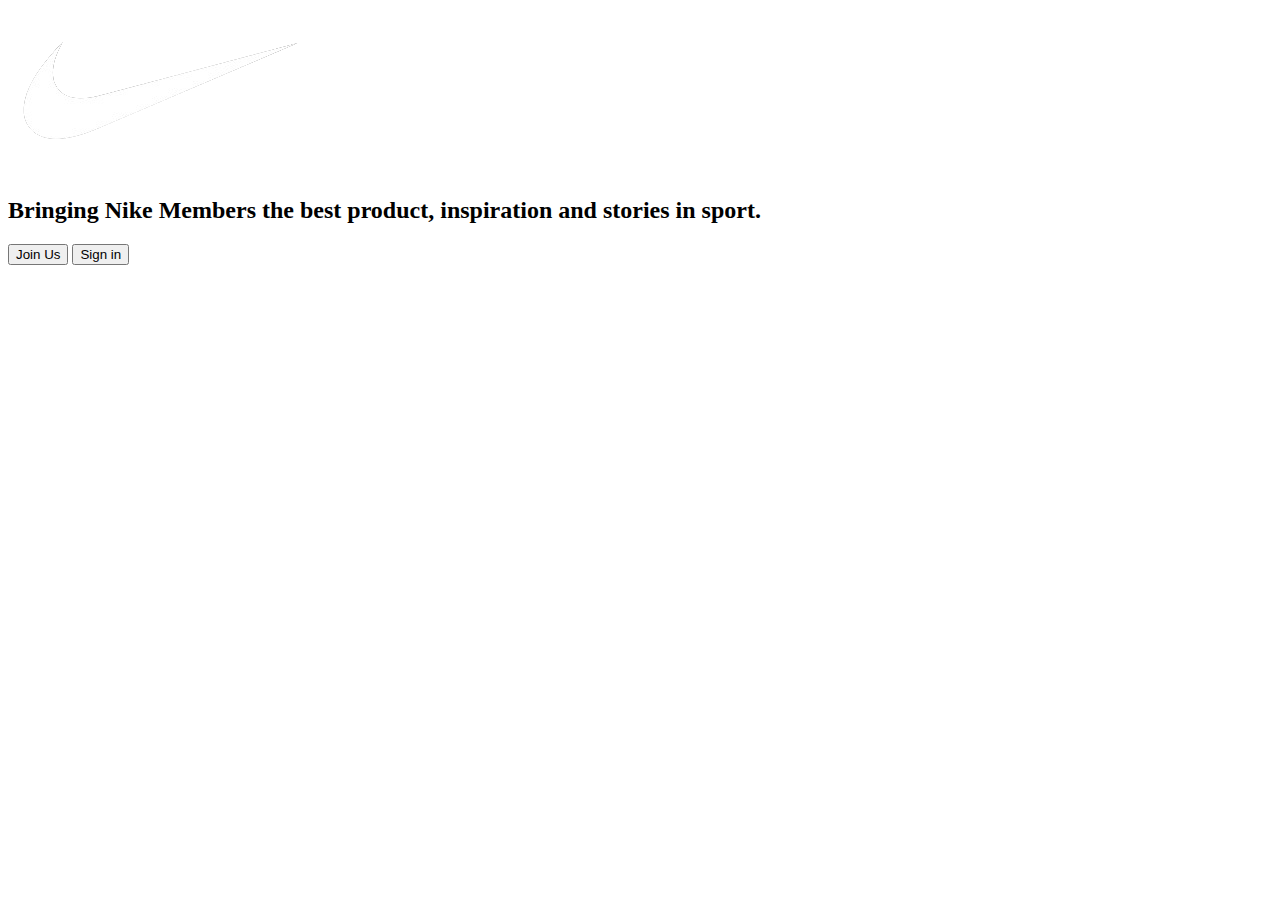
==== index.html @ 128430ad "adding files" ====
<!DOCTYPE html>
<html lang="en">

<head>
  <meta charset="UTF-8">
  <meta name="viewport" content="width=device-width, initial-scale=1.0">
  <title>Nike</title>
  <link rel="stylesheet" href="signup.css">
</head>

<body>
 <header>
    <div class="container2">
      <div class="content">
        <img src="download-removebg-preview (1).png" alt="?">
        <h2>Bringing Nike Members the best product, inspiration and stories in sport.</h2>
      <div class="btn">
       <a href="signup.html"> <button>Join Us</button></a>
        <button>Sign in</button>
      </div>
    </div> 
    </div>
  </header>
</body>
</html>
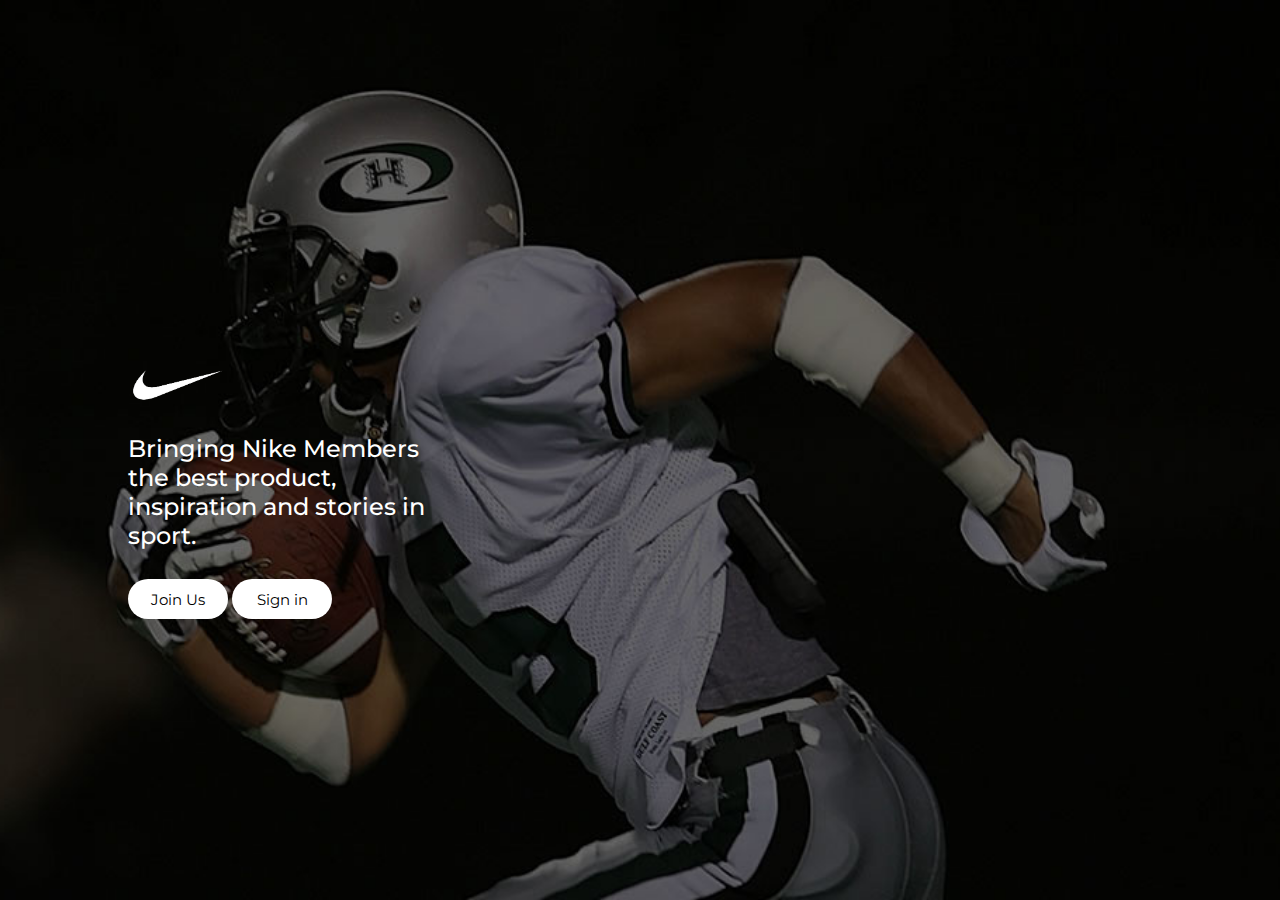
==== commit 6bbe5462: "Update index.html" ====
--- a/index.html
+++ b/index.html
@@ -5,7 +5,7 @@
   <meta charset="UTF-8">
   <meta name="viewport" content="width=device-width, initial-scale=1.0">
   <title>Nike</title>
-  <link rel="stylesheet" href="signup.css">
+  <link rel="stylesheet" href="style.css">
 </head>
 
 <body>
@@ -22,4 +22,4 @@
     </div>
   </header>
 </body>
-</html>+</html>
--- a/style.css
+++ b/style.css
@@ -0,0 +1,192 @@
+@import url('https://fonts.googleapis.com/css2?family=Barlow:wght@300&family=Montserrat:wght@300&display=swap');
+* {
+  margin: 0;
+  padding: 0;
+  border: border-box;
+  font-family: Montserrat;
+}
+header{
+  height: 100vh;
+  background-image: url(Homepage_Merchandising.jpg);
+  background-size: cover;
+  background-position: center;
+}.content{
+ padding-top: 350px;
+}
+img{
+  height: 50px;
+  width: 100px;
+  padding: 10px 10%;
+}
+.content h2{
+  color: white;
+  height: 100px;
+  width: 300px;
+  padding: 10px 10%;
+ font-weight: 500;
+ font-family: Montserrat;
+  
+}
+
+.btn button{
+  height: 40px;
+  width: 100px;
+  border-radius: 50px;
+  background-color: white;
+  border: none;
+  font-size: 15px;
+  margin-top: 25px;
+  cursor: pointer;
+  font-family: Montserrat;
+  color: black;
+}
+.btn button:hover{
+  background-color: rgba(255, 255, 255, 0.019);
+  color: white;
+  border: 1px solid white;
+
+}
+.btn{
+  padding: 10px 10%;
+}
+.container{
+  background-color: rgb(255, 255, 255);
+  backdrop-filter: blur(10px);
+  height: 100vh;
+  text-align: center;
+}
+form{
+  display: flex;
+  justify-content: space-evenly;
+  flex-direction: column;
+  align-items: center;
+}
+.email{
+  height: 50px;
+  width:600px;
+  color: black;
+  border-radius: 4px;
+  border: 1px solid rgb(153, 142, 142);
+  padding-left: 10px;
+  color: rgb(153, 142, 142);
+  font-family: Montserrat;
+}
+#password{
+  height: 50px;
+  width:600px;
+  color: black;
+  border-radius: 4px;
+  border: none;
+  padding-left: 10px;
+  border: 1px solid rgb(153, 142, 142);
+  color: rgb(153, 142, 142);
+  font-family: Montserrat;
+}
+.name{
+  height: 50px;
+  width:600px;
+  color: black;
+  border-radius: 4px;
+  border: none;
+  padding-left: 10px;
+  border: 1px solid rgb(153, 142, 142);
+  color: rgb(153, 142, 142);
+  font-family: Montserrat;
+}
+.date{
+  height: 50px;
+  width:600px;
+  padding-left: 10px;
+  color: rgb(153, 142, 142);
+  font-family: Montserrat;
+}
+.city{
+  height: 50px;
+  width:600px;
+  color: black;
+  border-radius: 4px;
+  border: none;
+  padding-left: 10px;
+  border: 1px solid rgb(153, 142, 142);
+  color: rgb(153, 142, 142);
+  font-family: Montserrat;
+}
+.check{
+  height: 20px;
+  width: 30px;
+}
+label{
+  font-size: 10px;
+}
+button{
+  height: 40px;
+  width: 400px;
+  color: rgb(255, 251, 251);
+  background-color: black;
+  border-radius: 4px;
+  border: none;
+}
+#message{
+  color: black;
+  display:none;  
+}
+.sign{
+  color: black;
+  font-weight: 700;
+  border-bottom: 2px solid black;
+}
+h1{
+  font-size: 15px;
+}
+@media screen and (max-width: 660px){
+  header{
+    background-image: url(pexels-pixabay-159515.jpg);
+  }
+  .email{
+    height: 40px;
+    width:300px;
+  }
+  #password{
+    height: 40px;
+    width:300px;
+  }
+  .name{
+    height: 40px;
+    width:300px;
+  }
+  .date{
+    height: 40px;
+    width:300px;
+  }
+  .city{
+    height: 40px;
+    width:300px;
+  }
+ .check{
+      height: 20px;
+      width:20px;
+  }
+ label{
+  font-size: 12px;
+ }
+ .get{
+  font-size: 13px;
+  margin-top: 10px;
+ }
+ .Create{
+  font-size: 12px;
+  text-align: center;
+ }
+ img{
+  height: 50px;
+  width: 80px;
+ }
+  .container{
+    margin-left:20px;
+  }
+  button{
+    height:40px;
+    width:300px;
+  }
+  
+}